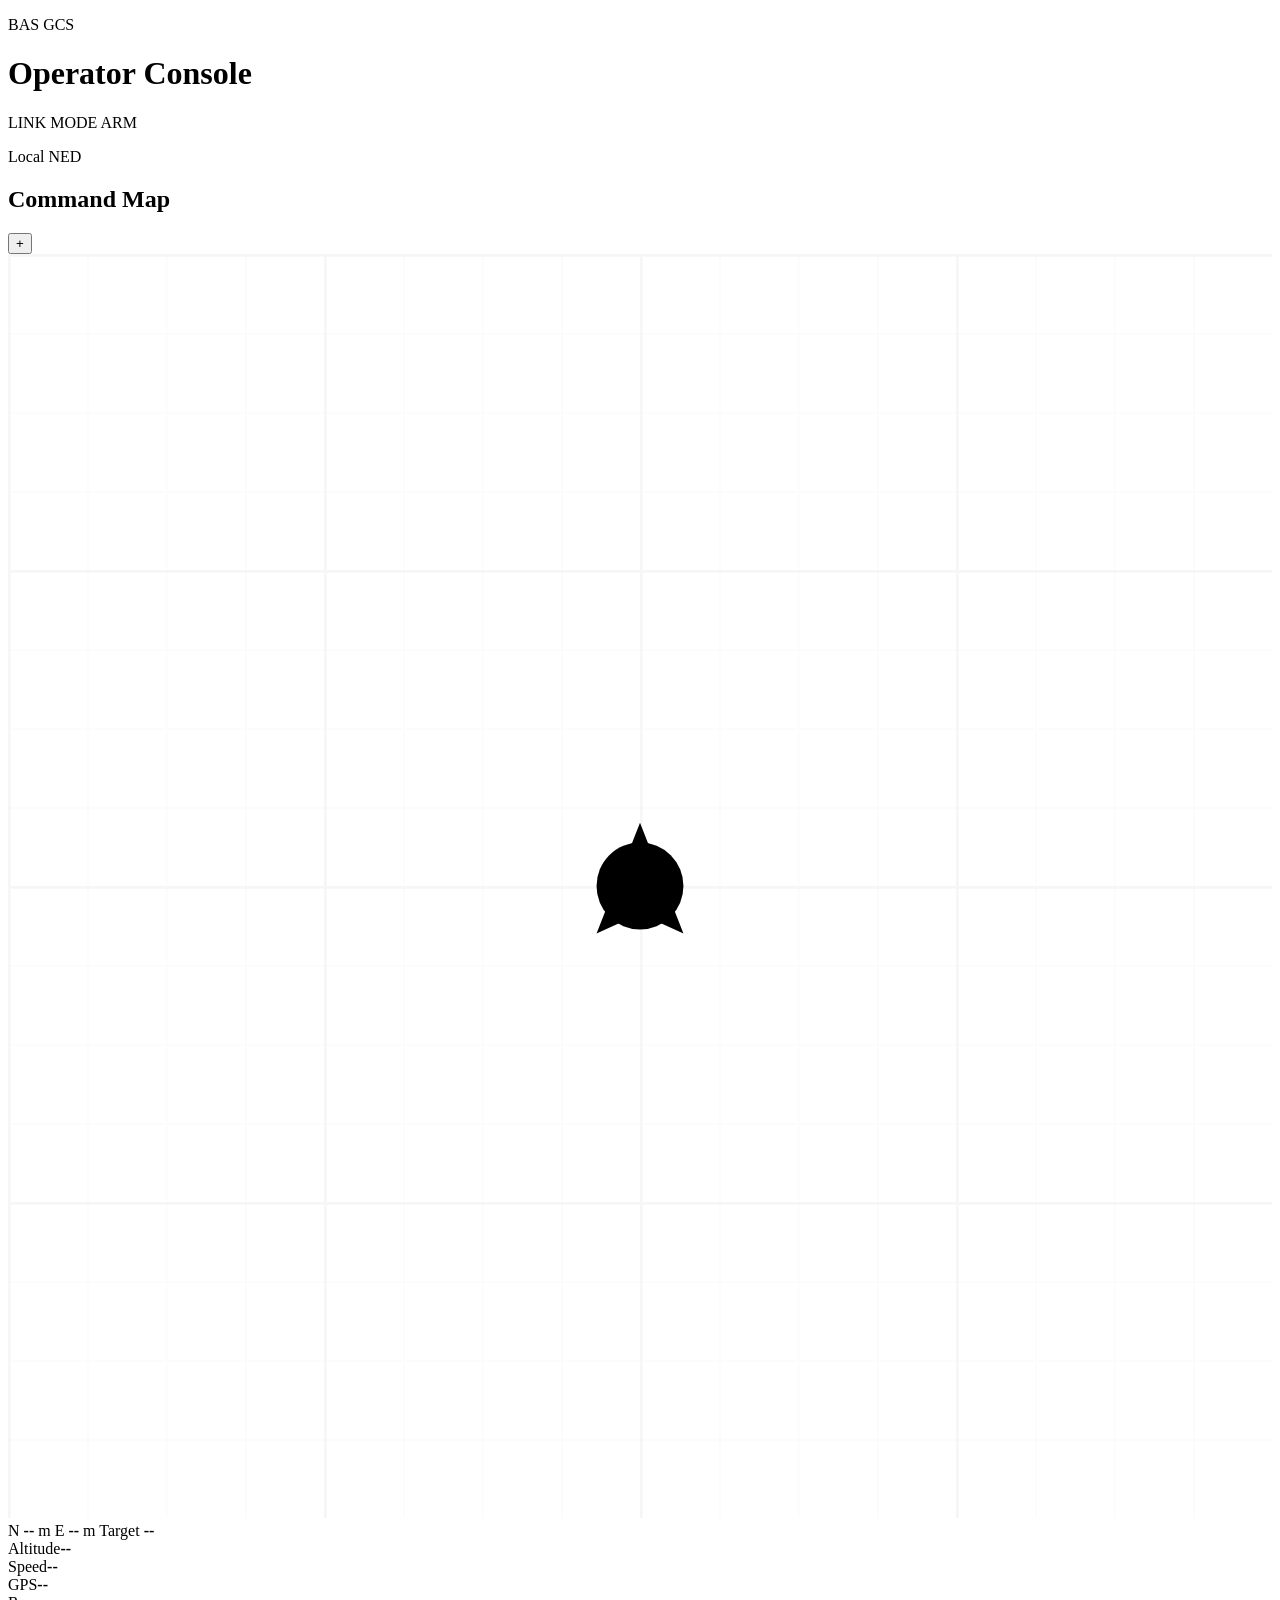
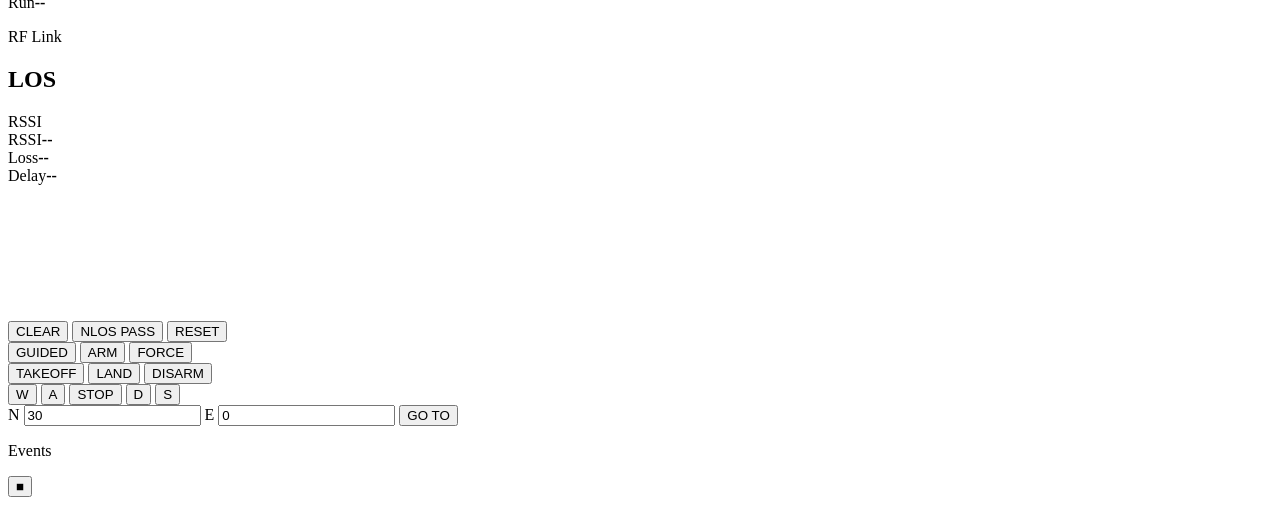
==== web/gcs/index.html @ 1311cffa "docs: publish completed BAS prototype architecture" ====
<!doctype html>
<html lang="en">
  <head>
    <meta charset="utf-8">
    <meta name="viewport" content="width=device-width, initial-scale=1">
    <title>BAS Operator Console</title>
    <link rel="icon" href="data:,">
    <link rel="stylesheet" href="/styles.css">
  </head>
  <body>
    <main class="shell">
      <header class="topbar">
        <div>
          <p class="eyebrow">BAS GCS</p>
          <h1>Operator Console</h1>
        </div>
        <div class="status-strip">
          <span class="pill" id="link-pill">LINK</span>
          <span class="pill" id="mode-pill">MODE</span>
          <span class="pill" id="arm-pill">ARM</span>
        </div>
      </header>

      <section class="workspace">
        <section class="map-panel" aria-label="Local flight map">
          <div class="panel-head">
            <div>
              <p class="eyebrow">Local NED</p>
              <h2>Command Map</h2>
            </div>
            <button class="icon-button" id="center-map" title="Center map">+</button>
          </div>
          <svg id="map" viewBox="-160 -160 320 320" role="img" aria-label="Drone local position and goto target">
            <defs>
              <pattern id="grid-small" width="20" height="20" patternUnits="userSpaceOnUse">
                <path d="M 20 0 L 0 0 0 20" fill="none" stroke="rgba(229,231,235,.12)" stroke-width="1"/>
              </pattern>
              <pattern id="grid-large" width="80" height="80" patternUnits="userSpaceOnUse">
                <rect width="80" height="80" fill="url(#grid-small)"/>
                <path d="M 80 0 L 0 0 0 80" fill="none" stroke="rgba(229,231,235,.24)" stroke-width="1.5"/>
              </pattern>
            </defs>
            <rect x="-160" y="-160" width="320" height="320" rx="0" fill="url(#grid-large)"/>
            <line x1="-160" y1="0" x2="160" y2="0" class="axis"/>
            <line x1="0" y1="-160" x2="0" y2="160" class="axis"/>
            <g id="rf-layer" class="rf-layer hidden">
              <g id="rf-obstacles"></g>
              <line id="rf-los-line" x1="0" y1="0" x2="0" y2="0"/>
              <g id="rf-gcs">
                <circle r="6"/>
                <path d="M0 -14L0 14M-10 0L10 0"/>
              </g>
            </g>
            <path id="trail" class="trail" d=""/>
            <g id="target" class="target hidden">
              <circle r="11"/>
              <path d="M-18 0H18M0-18V18"/>
            </g>
            <g id="drone" class="drone">
              <path d="M0 -16 L11 12 L0 7 L-11 12 Z"/>
              <circle r="3"/>
            </g>
          </svg>
          <div class="map-readout">
            <span>N <strong id="north-value">--</strong> m</span>
            <span>E <strong id="east-value">--</strong> m</span>
            <span>Target <strong id="target-value">--</strong></span>
          </div>
        </section>

        <aside class="control-panel">
          <section class="telemetry-grid">
            <div><span>Altitude</span><strong id="altitude">--</strong></div>
            <div><span>Speed</span><strong id="speed">--</strong></div>
            <div><span>GPS</span><strong id="gps">--</strong></div>
            <div><span>Run</span><strong id="run-id">--</strong></div>
          </section>

          <section class="rf-panel hidden" id="rf-panel">
            <div class="panel-head tight">
              <div>
                <p class="eyebrow">RF Link</p>
                <h2 id="rf-status">LOS</h2>
              </div>
              <span class="pill" id="rf-pill">RSSI</span>
            </div>
            <div class="rf-metrics">
              <div><span>RSSI</span><strong id="rf-rssi">--</strong></div>
              <div><span>Loss</span><strong id="rf-loss">--</strong></div>
              <div><span>Delay</span><strong id="rf-delay">--</strong></div>
            </div>
            <canvas id="rf-chart" width="360" height="132" aria-label="Live RSSI chart"></canvas>
            <div class="button-row rf-actions">
              <button id="rf-clear">CLEAR</button>
              <button id="rf-nlos" class="primary">NLOS PASS</button>
              <button id="rf-reset">RESET</button>
            </div>
          </section>

          <section class="command-block">
            <div class="button-row">
              <button data-action="guided">GUIDED</button>
              <button data-action="arm">ARM</button>
              <button data-action="force_arm">FORCE</button>
            </div>
            <div class="button-row">
              <button data-action="takeoff" class="primary">TAKEOFF</button>
              <button data-action="land" class="danger">LAND</button>
              <button data-action="disarm">DISARM</button>
            </div>
          </section>

          <section class="stick" aria-label="Velocity controls">
            <button class="move" data-hold="north">W</button>
            <button class="move" data-hold="west">A</button>
            <button class="move stop" data-action="stop">STOP</button>
            <button class="move" data-hold="east">D</button>
            <button class="move" data-hold="south">S</button>
          </section>

          <section class="goto-block">
            <label>N <input id="goto-north" type="number" value="30" step="5"></label>
            <label>E <input id="goto-east" type="number" value="0" step="5"></label>
            <button id="goto-button" class="primary">GO TO</button>
          </section>

          <section class="event-log">
            <div class="panel-head tight">
              <p class="eyebrow">Events</p>
              <button data-action="stop" class="icon-button" title="Stop velocity">■</button>
            </div>
            <ol id="events"></ol>
          </section>
        </aside>
      </section>
    </main>
    <script src="/app.js"></script>
  </body>
</html>
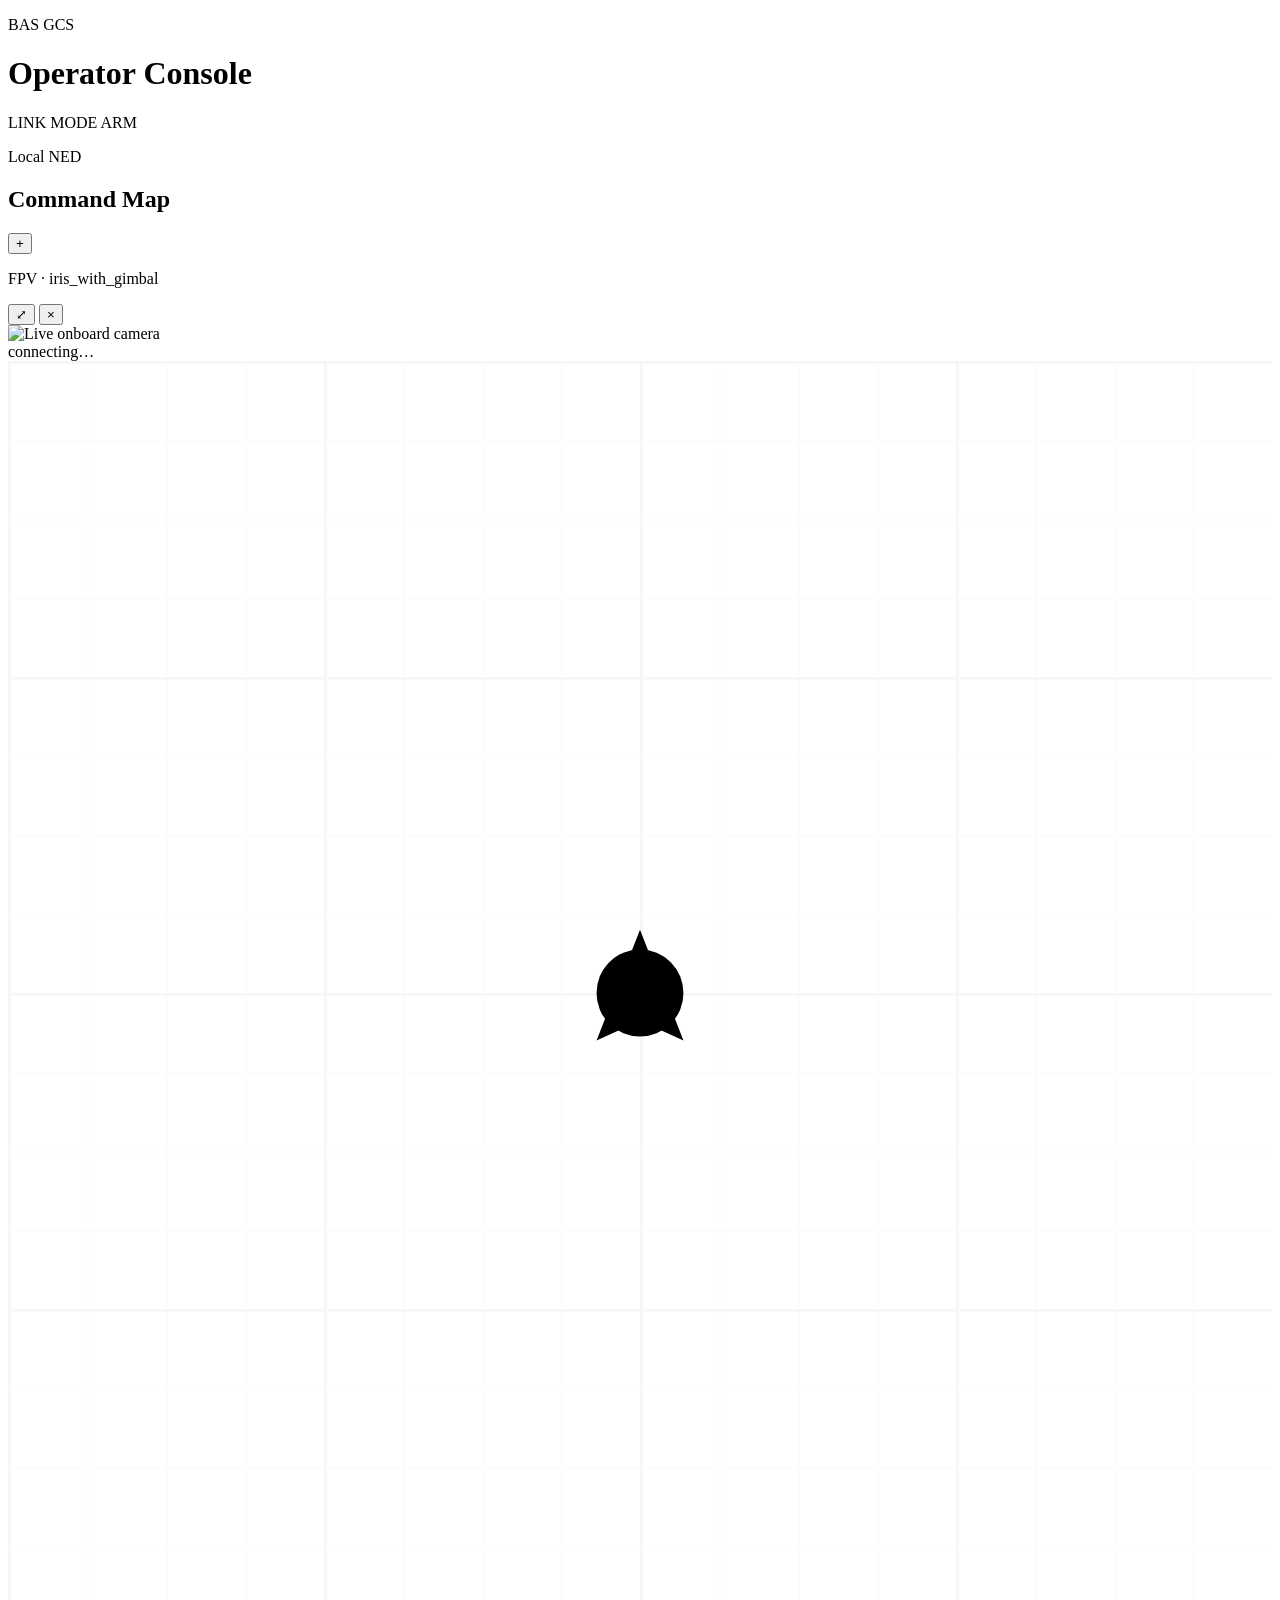
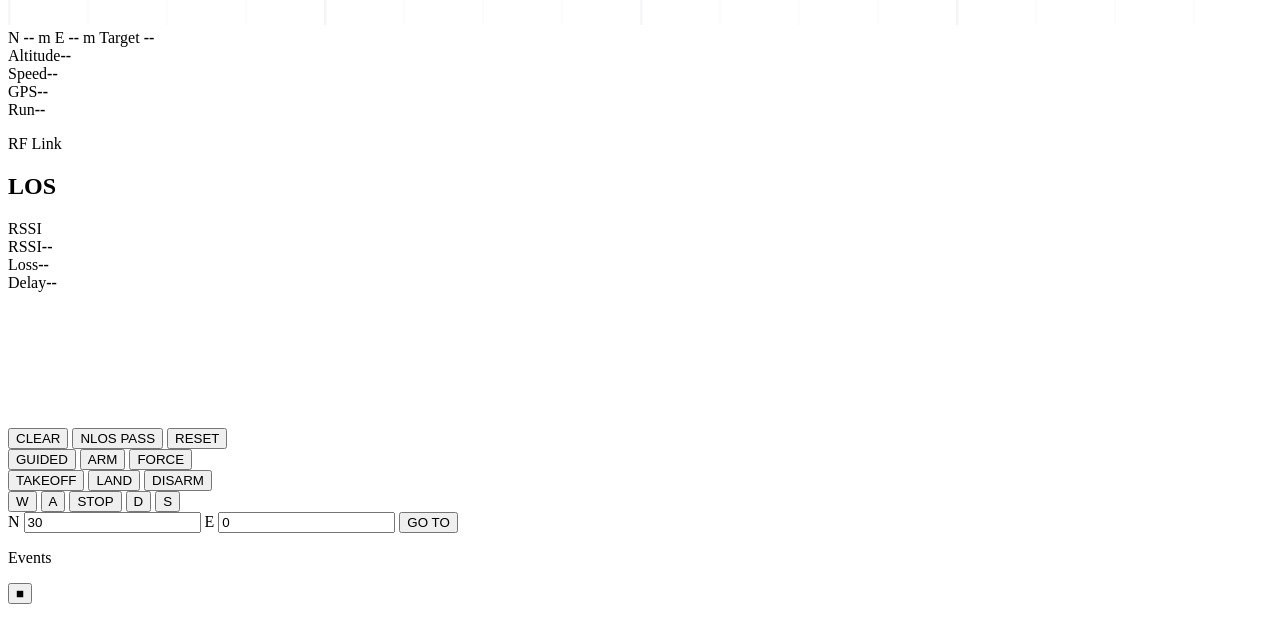
==== commit c40bd0c4: "feat(stage-2.4): live FPV stream from Gazebo onboard camera to Web GCS Цепочка: Gazebo iris_with_gim" ====
--- a/web/gcs/index.html
+++ b/web/gcs/index.html
@@ -30,6 +30,20 @@
             </div>
             <button class="icon-button" id="center-map" title="Center map">+</button>
           </div>
+          <div class="map-canvas-wrap">
+            <div class="fpv-overlay hidden" id="fpv-overlay" aria-label="First-person camera feed">
+              <div class="fpv-head">
+                <p class="eyebrow">FPV · iris_with_gimbal</p>
+                <div class="fpv-actions">
+                  <button id="fpv-expand" class="icon-button" title="Expand FPV">⤢</button>
+                  <button id="fpv-close" class="icon-button" title="Hide FPV">×</button>
+                </div>
+              </div>
+              <div class="fpv-frame">
+                <img id="fpv-stream" alt="Live onboard camera">
+                <div class="fpv-placeholder" id="fpv-placeholder">connecting…</div>
+              </div>
+            </div>
           <svg id="map" viewBox="-160 -160 320 320" role="img" aria-label="Drone local position and goto target">
             <defs>
               <pattern id="grid-small" width="20" height="20" patternUnits="userSpaceOnUse">
@@ -61,6 +75,7 @@
               <circle r="3"/>
             </g>
           </svg>
+          </div>
           <div class="map-readout">
             <span>N <strong id="north-value">--</strong> m</span>
             <span>E <strong id="east-value">--</strong> m</span>
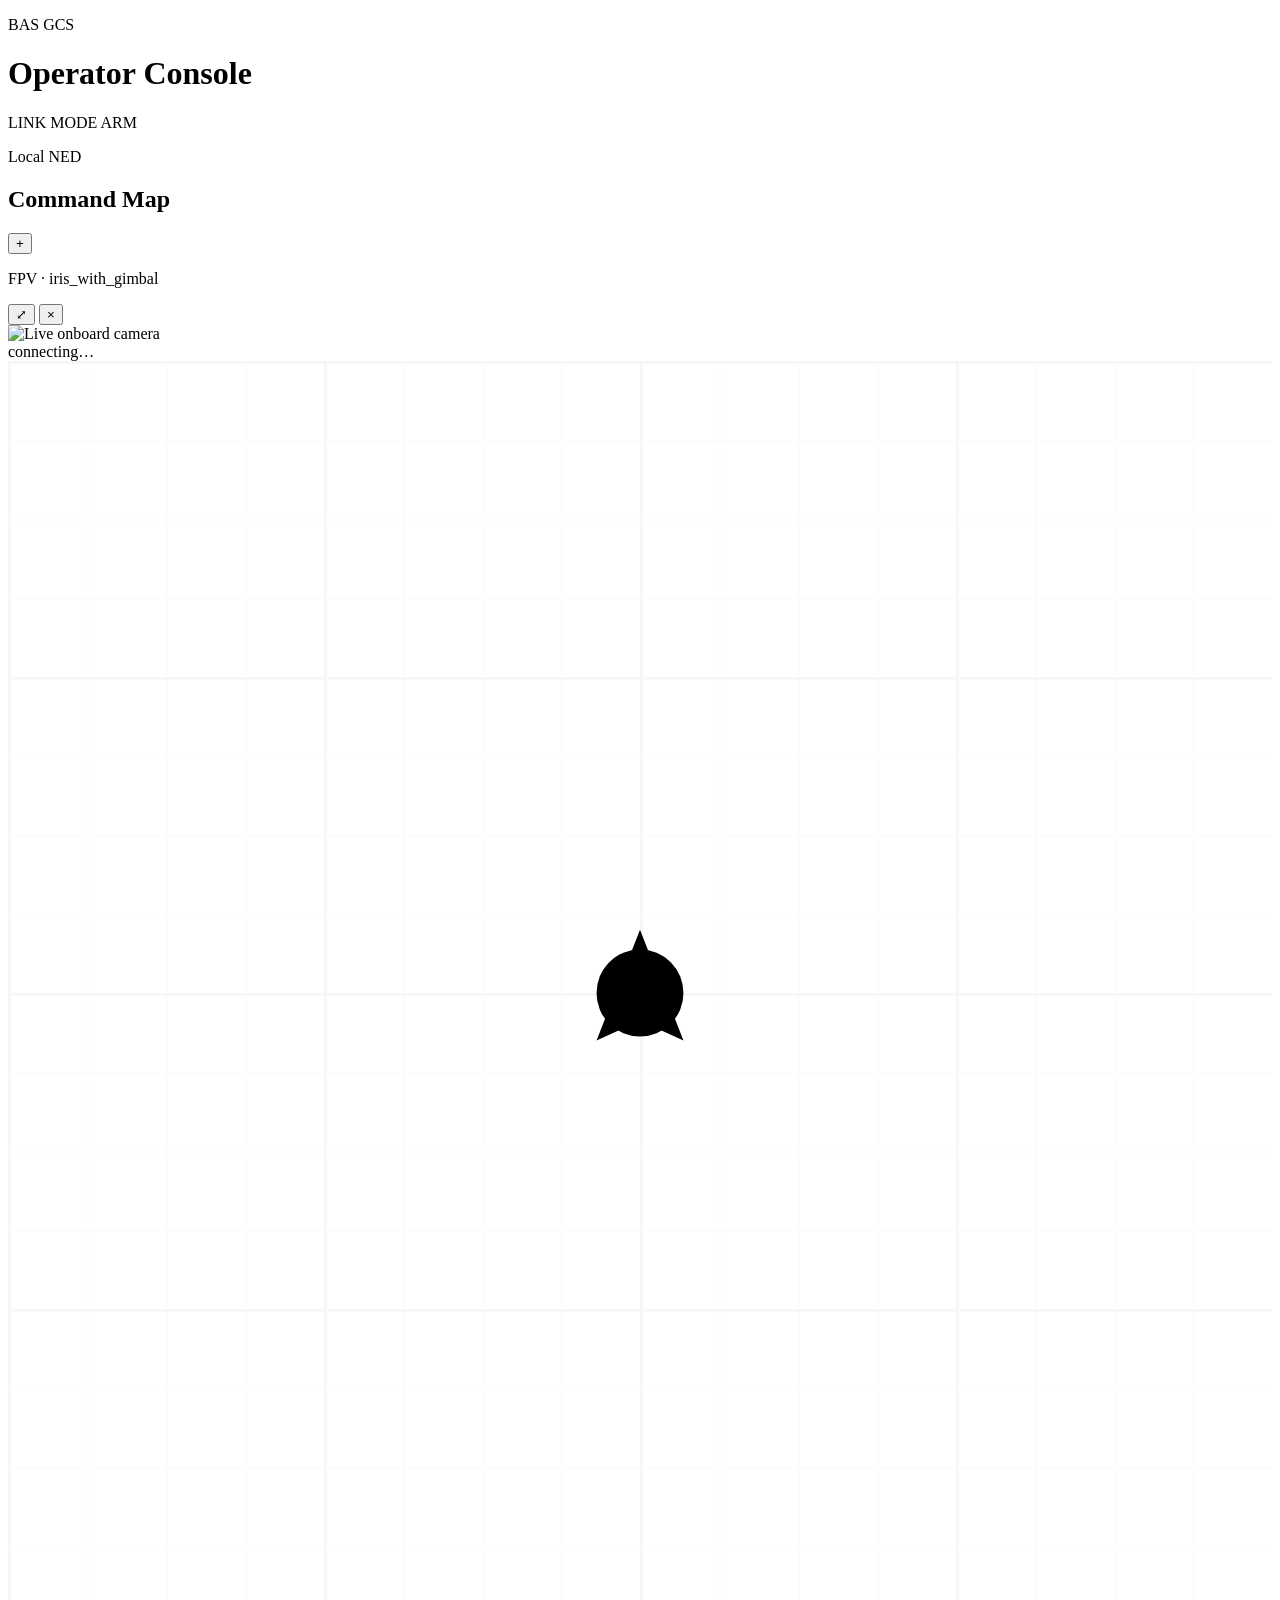
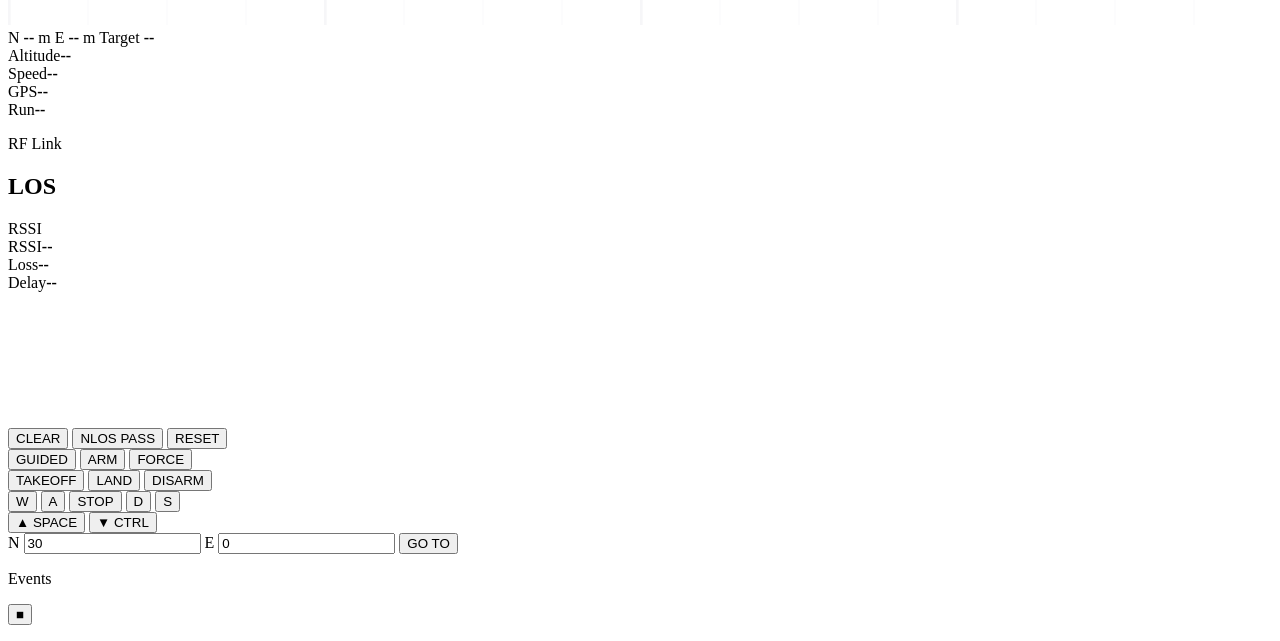
==== commit 5bb04698: "feat(stage-2.4): vertical velocity controls + combined FPV+RF demo Vertical velocity controls (Space" ====
--- a/web/gcs/index.html
+++ b/web/gcs/index.html
@@ -126,11 +126,16 @@
           </section>
 
           <section class="stick" aria-label="Velocity controls">
-            <button class="move" data-hold="north">W</button>
-            <button class="move" data-hold="west">A</button>
-            <button class="move stop" data-action="stop">STOP</button>
-            <button class="move" data-hold="east">D</button>
-            <button class="move" data-hold="south">S</button>
+            <button class="move" data-hold="north" title="Forward (W / ЦFEcir)">W</button>
+            <button class="move" data-hold="west" title="Left (A / Ф)">A</button>
+            <button class="move stop" data-action="stop" title="Stop (Esc)">STOP</button>
+            <button class="move" data-hold="east" title="Right (D / В)">D</button>
+            <button class="move" data-hold="south" title="Back (S / Ы)">S</button>
+          </section>
+
+          <section class="stick-vertical" aria-label="Altitude controls">
+            <button class="move climb" data-hold="up" title="Climb (Space)">▲ SPACE</button>
+            <button class="move descend" data-hold="down" title="Descend (Ctrl)">▼ CTRL</button>
           </section>
 
           <section class="goto-block">
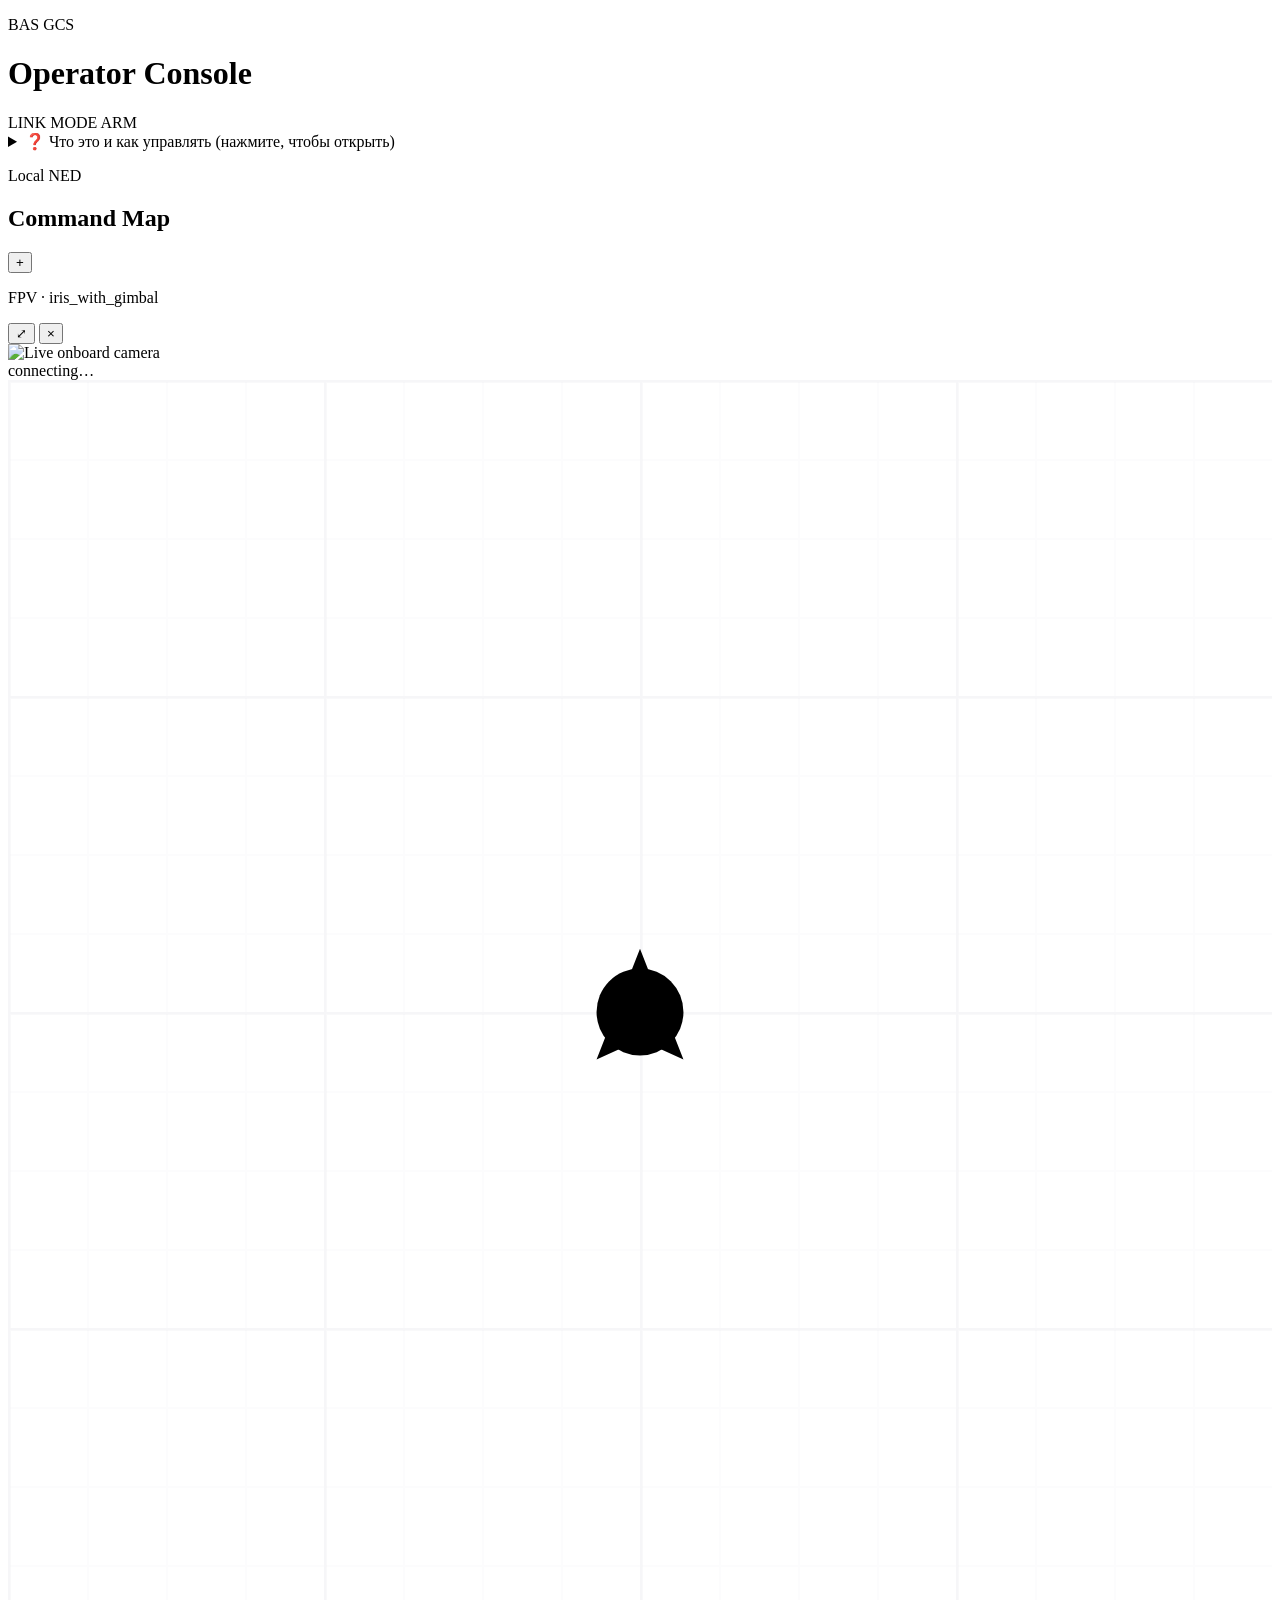
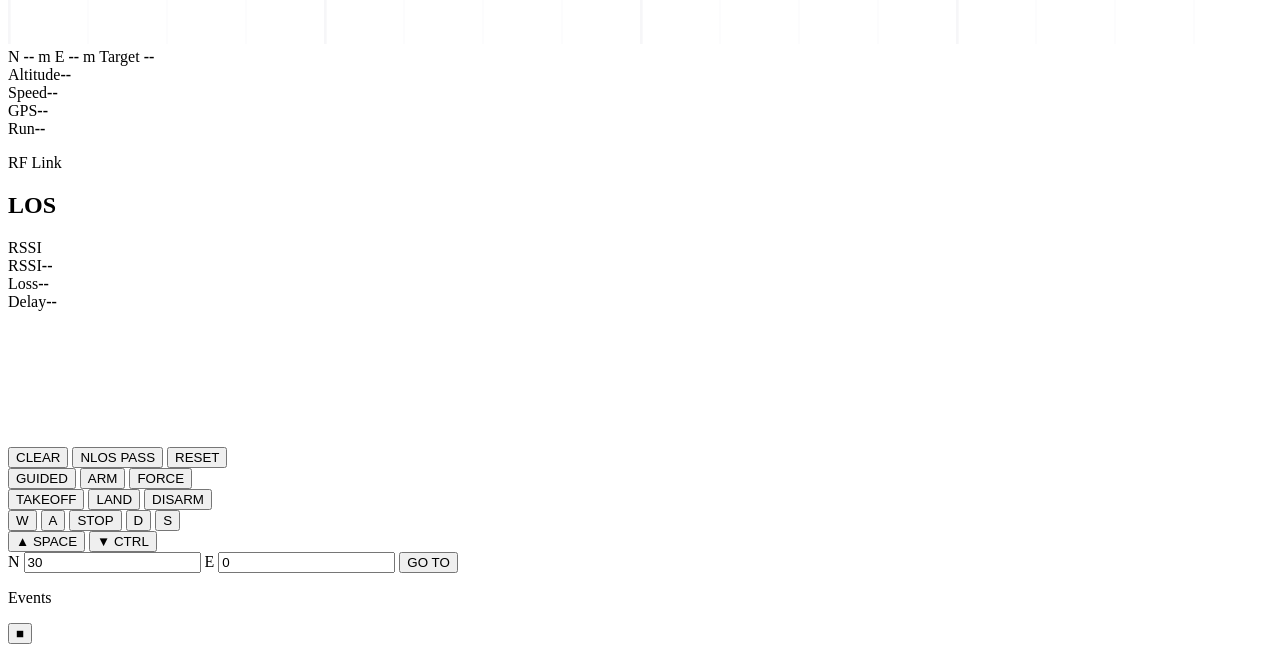
==== commit 0bbe4555: "docs(ux): P2 — regression runner, scripts map, GCS help, reverse-index Завершает продуктовый слой (P" ====
--- a/web/gcs/index.html
+++ b/web/gcs/index.html
@@ -20,6 +20,38 @@
           <span class="pill" id="arm-pill">ARM</span>
         </div>
       </header>
+
+      <details class="gcs-help">
+        <summary>❓ Что это и как управлять (нажмите, чтобы открыть)</summary>
+        <div class="gcs-help-body">
+          <div>
+            <p class="eyebrow">Что это</p>
+            <p>Пульт <strong>ручного управления одним БАС</strong>. Команды идут
+            браузер → MAVProxy → ns-3 (радиоканал) → ArduPilot SITL. Это пульт,
+            а не витрина состояния — для мониторинга см. Admin Dashboard
+            <code>:8810</code>.</p>
+          </div>
+          <div>
+            <p class="eyebrow">Порядок взлёта</p>
+            <p><code>GUIDED</code> → <code>ARM</code> (или <code>FORCE</code>) →
+            <code>TAKEOFF</code> → лети <code>WASD</code>/<code>Space</code>/<code>Ctrl</code>
+            или <code>GO TO</code> → <code>LAND</code>.</p>
+          </div>
+          <div>
+            <p class="eyebrow">Клавиши</p>
+            <p><code>W/A/S/D</code> — горизонт, <code>Space</code> — вверх,
+            <code>Ctrl</code> — вниз, <code>Esc</code> — стоп. Удерживайте для
+            непрерывного движения.</p>
+          </div>
+          <div>
+            <p class="eyebrow">Панели</p>
+            <p><strong>Command Map</strong> — позиция в локальном NED + цель GO TO.
+            <strong>RF Link</strong> — RSSI/loss/delay, растёт при заходе за здание
+            (NLOS). <strong>FPV</strong> — видео с борта. <strong>Events</strong> —
+            лог команд.</p>
+          </div>
+        </div>
+      </details>
 
       <section class="workspace">
         <section class="map-panel" aria-label="Local flight map">
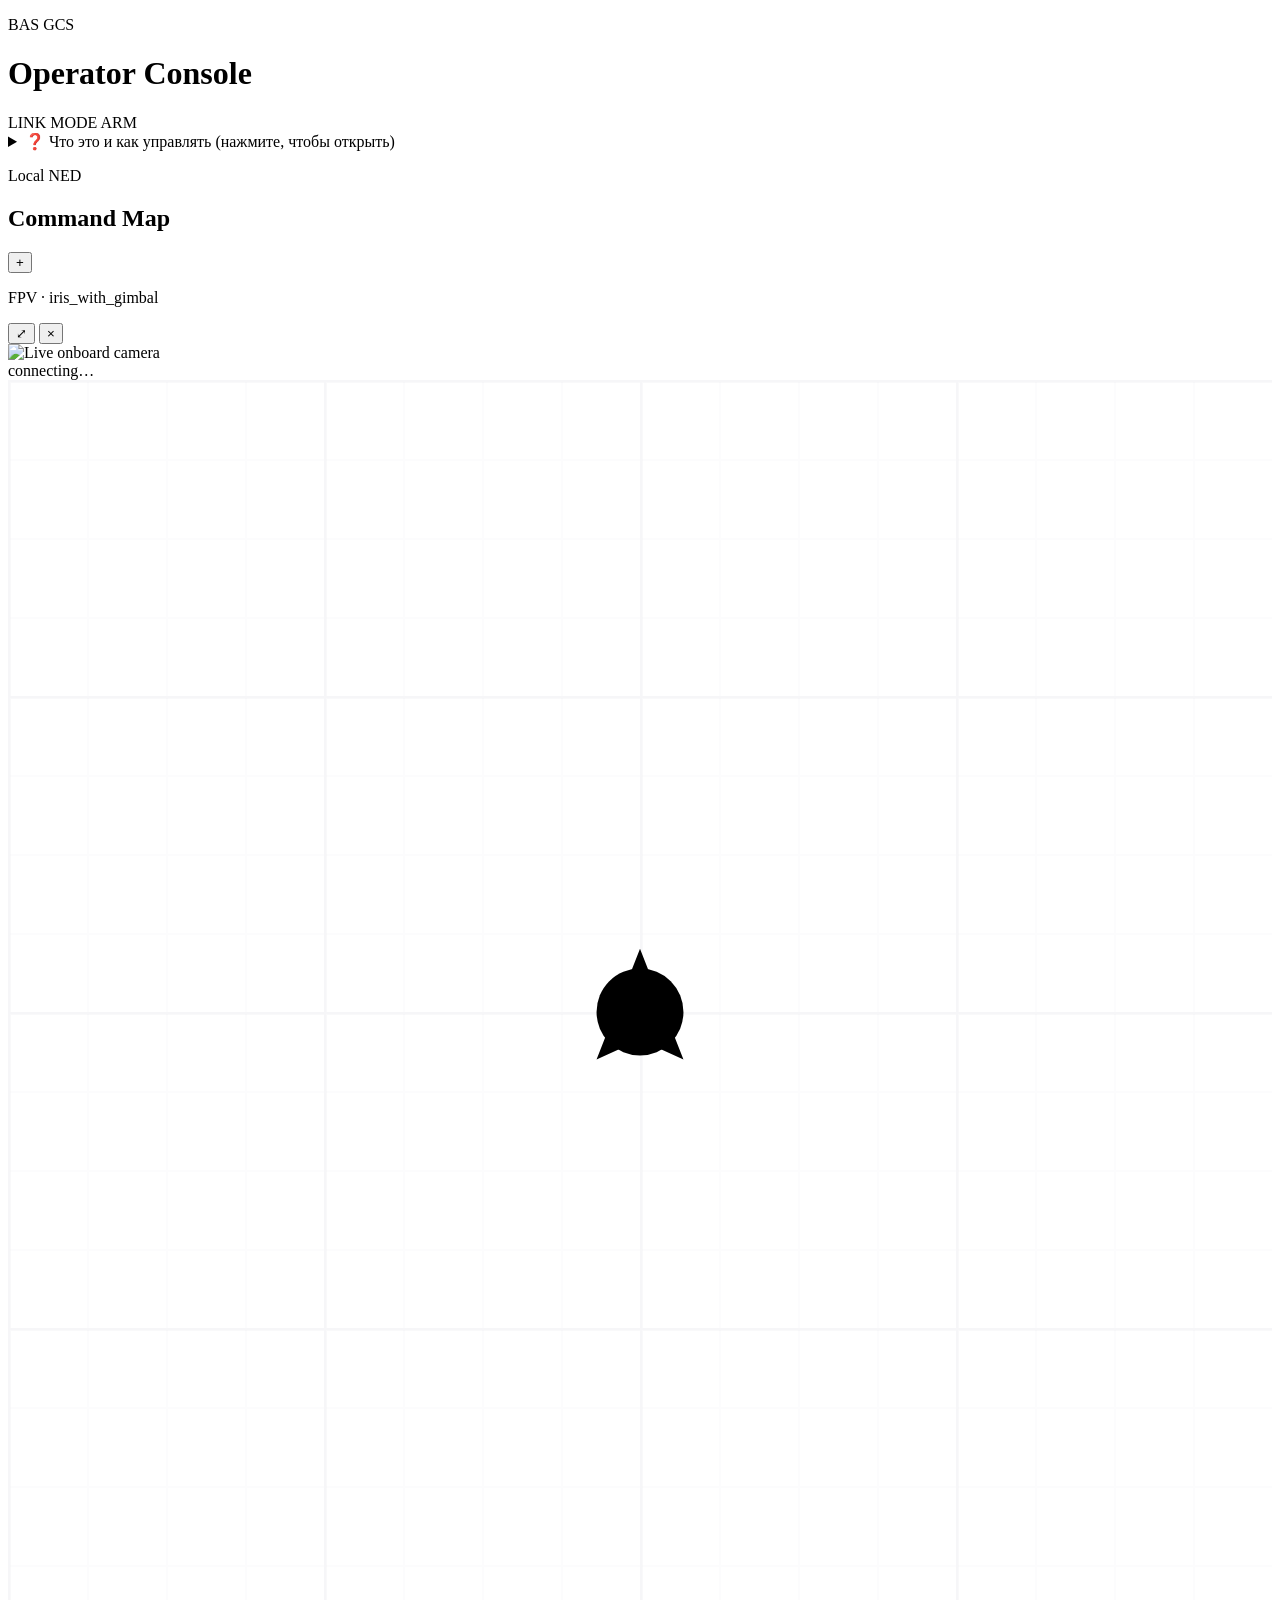
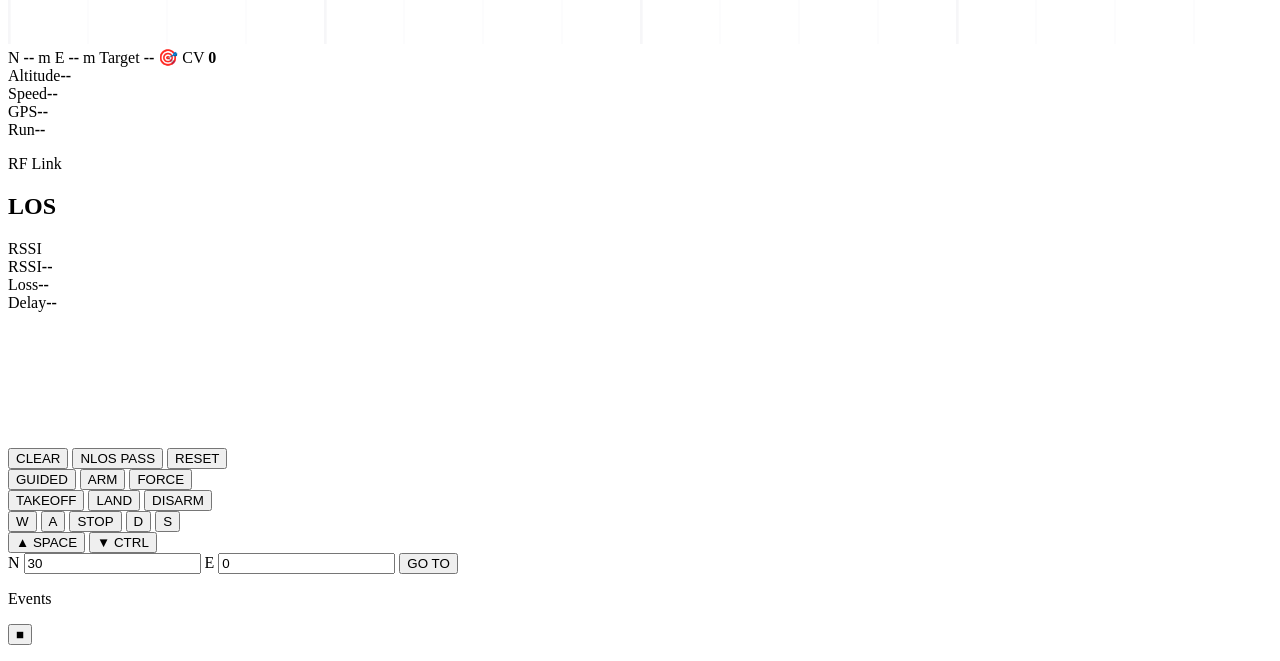
==== commit fd030b86: "feat(cv): CV-детекты с борта на карте пульта И витрины — deep integration C Дрон видит объекты камер" ====
--- a/web/gcs/index.html
+++ b/web/gcs/index.html
@@ -98,6 +98,7 @@
               </g>
             </g>
             <path id="trail" class="trail" d=""/>
+            <g id="detections" class="detections" aria-label="CV detections from onboard camera"></g>
             <g id="target" class="target hidden">
               <circle r="11"/>
               <path d="M-18 0H18M0-18V18"/>
@@ -112,6 +113,7 @@
             <span>N <strong id="north-value">--</strong> m</span>
             <span>E <strong id="east-value">--</strong> m</span>
             <span>Target <strong id="target-value">--</strong></span>
+            <span title="Объекты, обнаруженные камерой борта (CV → ИССГР)">🎯 CV <strong id="cv-count">0</strong></span>
           </div>
         </section>
 
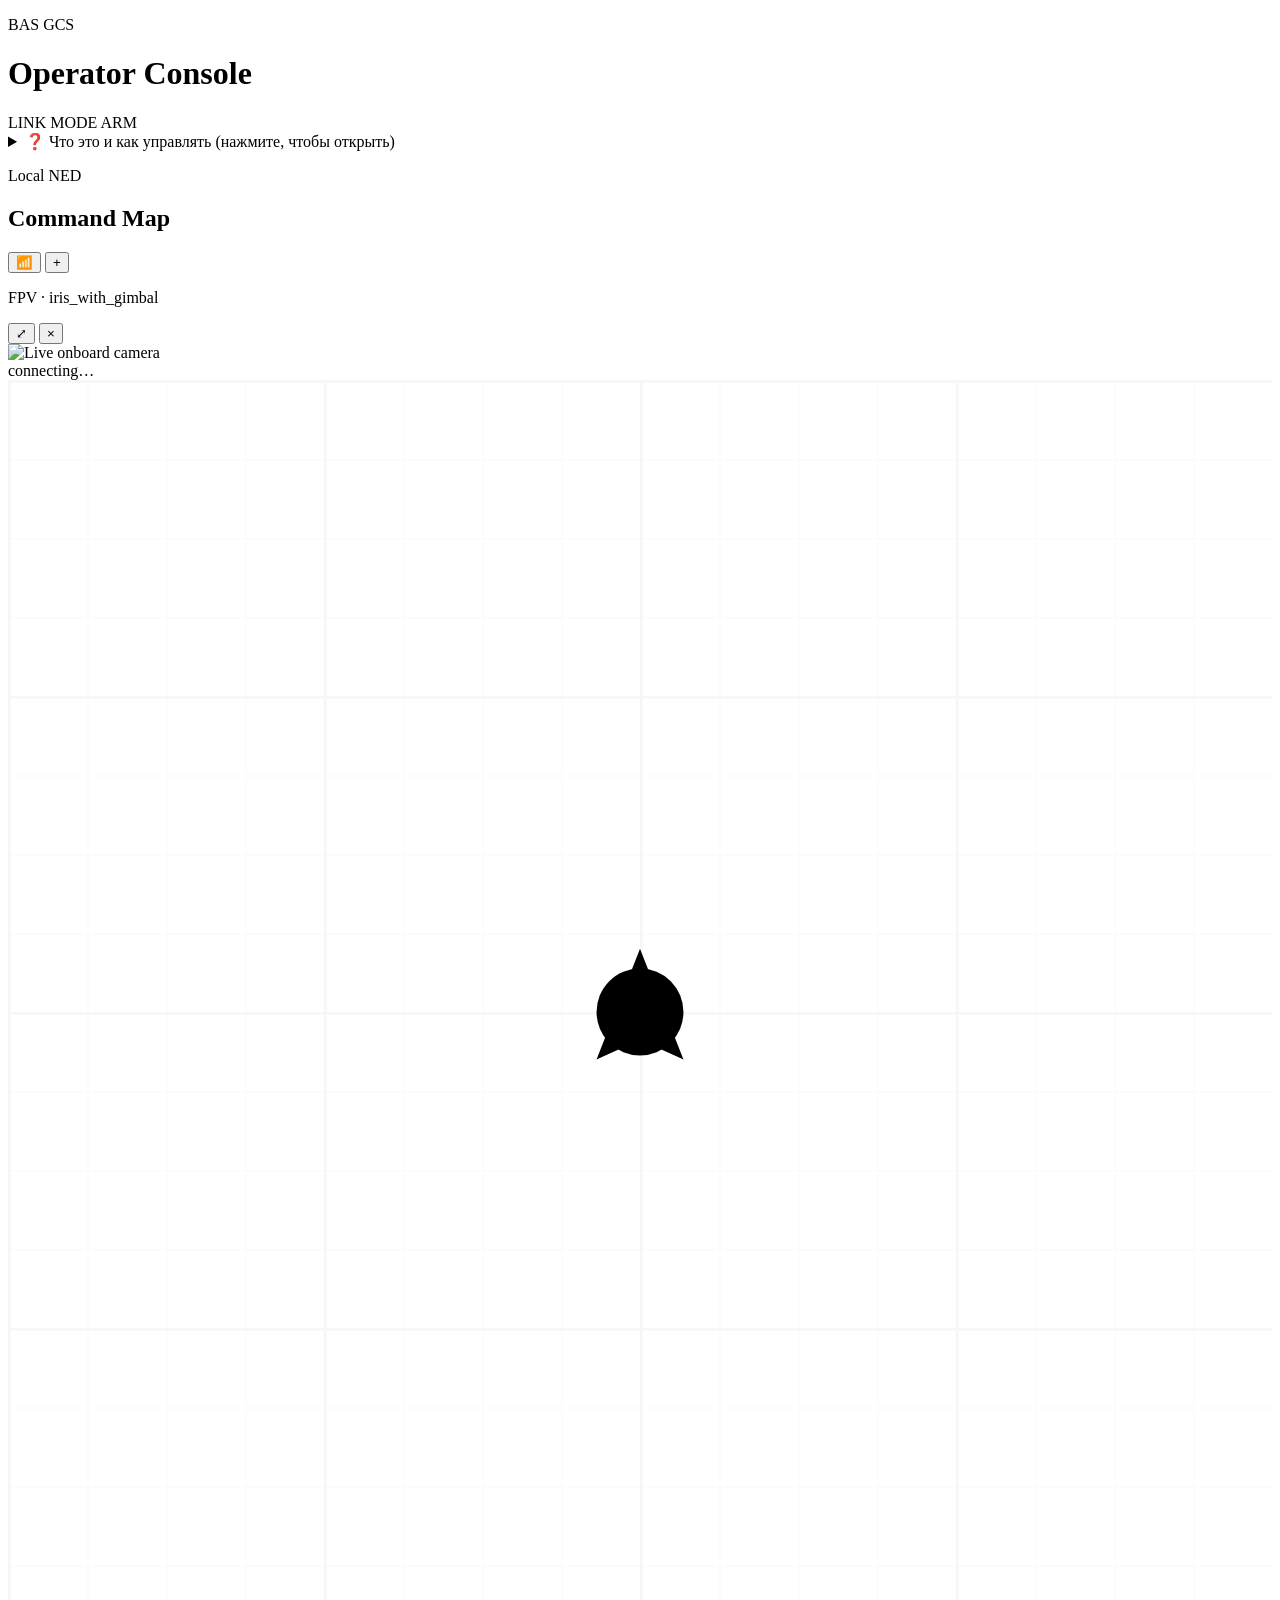
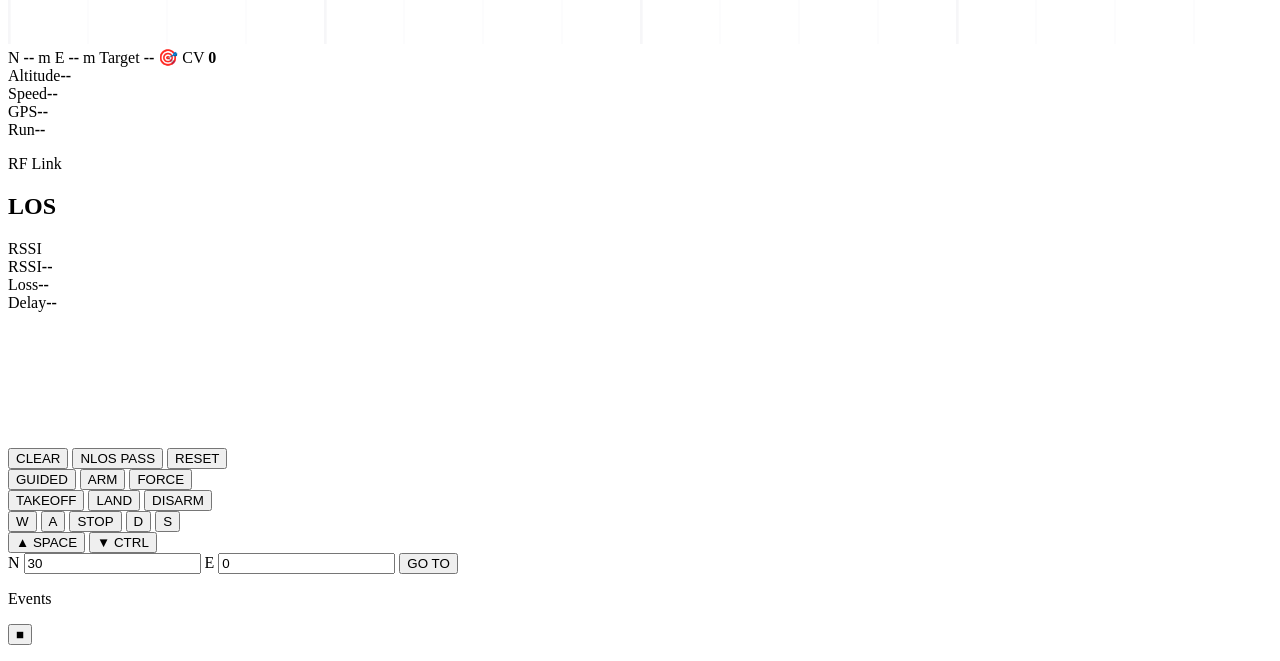
==== commit 36299f1b: "feat(rf): RF-покрытие (heatmap) на карте пульта — integration E Оператор видит, ГДЕ связь просядет, " ====
--- a/web/gcs/index.html
+++ b/web/gcs/index.html
@@ -9,6 +9,7 @@
   </head>
   <body>
     <main class="shell">
+      <div id="cyber-banner" class="cyber-banner hidden" role="alert" aria-live="assertive"></div>
       <header class="topbar">
         <div>
           <p class="eyebrow">BAS GCS</p>
@@ -60,6 +61,7 @@
               <p class="eyebrow">Local NED</p>
               <h2>Command Map</h2>
             </div>
+            <button class="icon-button" id="rf-heatmap-toggle" title="RF-покрытие (тени за зданиями)">📶</button>
             <button class="icon-button" id="center-map" title="Center map">+</button>
           </div>
           <div class="map-canvas-wrap">
@@ -87,8 +89,10 @@
               </pattern>
             </defs>
             <rect x="-160" y="-160" width="320" height="320" rx="0" fill="url(#grid-large)"/>
+            <g id="rf-heatmap" class="rf-heatmap hidden" aria-label="RF-покрытие (Sionna/LOS модель)"></g>
             <line x1="-160" y1="0" x2="160" y2="0" class="axis"/>
             <line x1="0" y1="-160" x2="0" y2="160" class="axis"/>
+            <g id="geofence" class="geofence" aria-label="Запретные зоны (no-fly)"></g>
             <g id="rf-layer" class="rf-layer hidden">
               <g id="rf-obstacles"></g>
               <line id="rf-los-line" x1="0" y1="0" x2="0" y2="0"/>
